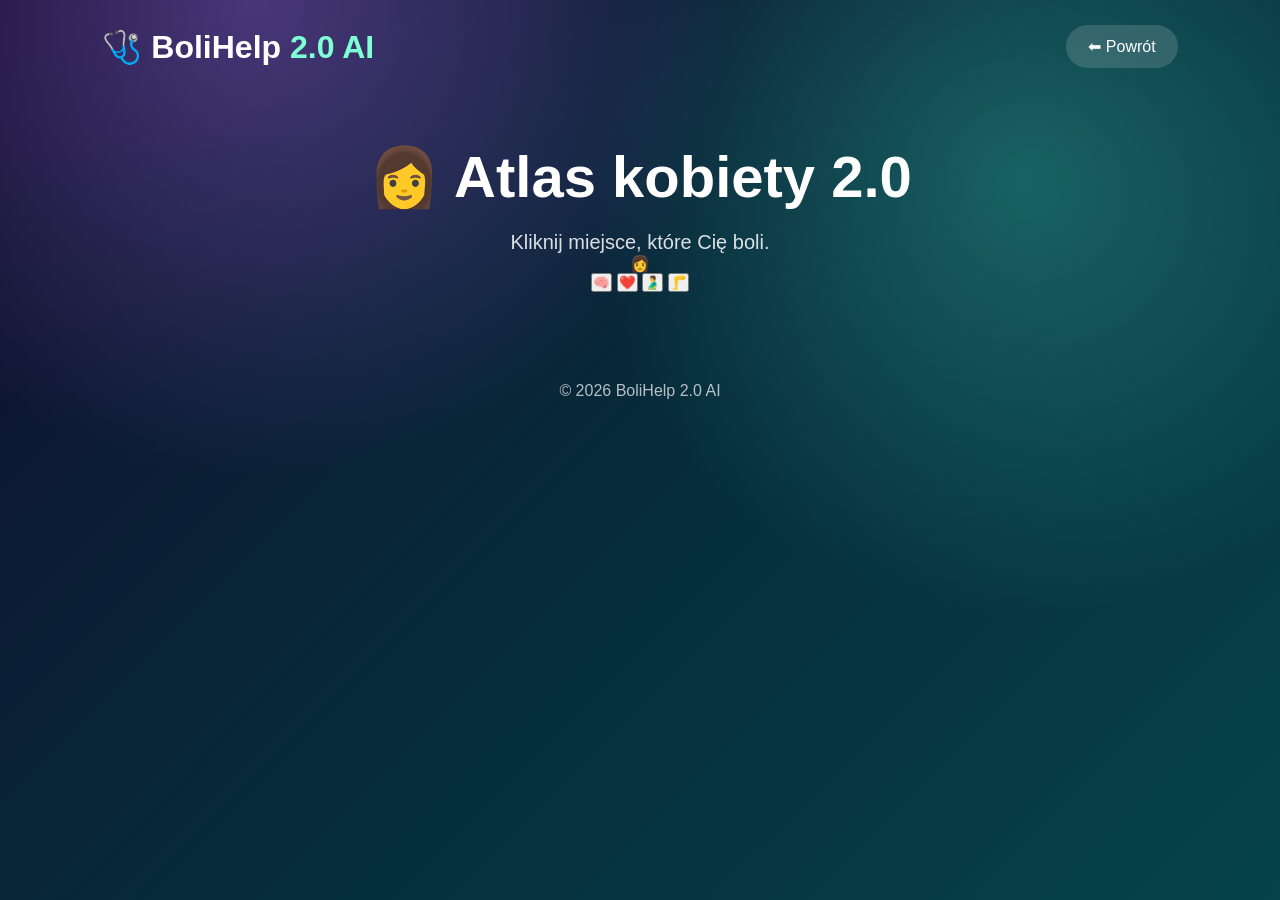
==== kobieta2.html @ 40355dd8 "Create kobieta2.html for Atlas Kobiety 2.0" ====
<!DOCTYPE html>
<html lang="pl">

<head>

<meta charset="UTF-8">
<meta name="viewport" content="width=device-width, initial-scale=1.0">

<title>BoliHelp AI - Atlas Kobiety 2.0</title>

<link rel="stylesheet" href="assets/css/style.css">
<link rel="stylesheet" href="assets/css/atlas.css">

</head>


<body>


<header class="top">

<div class="logo">
🩺 BoliHelp <span>2.0 AI</span>
</div>

<a href="index.html" class="language">
⬅ Powrót
</a>

</header>



<section class="hero">


<h1>👩 Atlas kobiety 2.0</h1>

<p>
Kliknij miejsce, które Cię boli.
</p>



<div class="body-map">


<!-- tutaj później wstawimy prawdziwą sylwetkę -->


<div class="person">

👩

</div>



<button class="point head"
onclick="location.href='szczegoly.html?objaw=glowa'">
🧠
</button>



<button class="point chest"
onclick="location.href='szczegoly.html?objaw=klatka'">
❤️
</button>



<button class="point stomach"
onclick="location.href='szczegoly.html?objaw=brzuch'">
🫃
</button>



<button class="point knee"
onclick="location.href='szczegoly.html?objaw=kolano'">
🦵
</button>



</div>



</section>



<footer>

© 2026 BoliHelp 2.0 AI

</footer>



</body>

</html>
---- assets/css/style.css ----
* {
    box-sizing: border-box;
    margin: 0;
    padding: 0;
    font-family: "Segoe UI", Arial, sans-serif;
}

body {
    min-height:100vh;
    color:white;

    background:
    radial-gradient(circle at 20% 0%, rgba(180,120,255,.35), transparent 35%),
    radial-gradient(circle at 80% 20%, rgba(80,255,220,.25), transparent 35%),
    linear-gradient(135deg,#120b2d,#062b3a,#06434a);

}


/* GÓRNE MENU */

.top {

    display:flex;
    justify-content:space-between;
    align-items:center;

    padding:25px 8%;

}


.logo {

    font-size:32px;
    font-weight:800;

}


.logo span {

    color:#7fffd4;

}



.language {

    text-decoration:none;

    color:white;

    background:rgba(255,255,255,.15);

    padding:12px 22px;

    border-radius:30px;

    backdrop-filter:blur(10px);

}



/* HERO */

.hero {

    text-align:center;

    padding:50px 8%;

}


.hero h1 {

    font-size:58px;

    margin-bottom:20px;

}


.hero p {

    font-size:20px;

    opacity:.85;

}



/* SZUKANIE AI */


.ai-search {

    max-width:800px;

    margin:40px auto;

    display:flex;

    gap:12px;

}


.ai-search input {

    flex:1;

    padding:20px 25px;

    border:none;

    border-radius:40px;

    font-size:17px;

}



.ai-search button {

    border:none;

    border-radius:40px;

    padding:20px 30px;

    background:#7fffd4;

    cursor:pointer;

    font-weight:700;

}



/* ASYSTENT */


.ai-box {

    max-width:800px;

    margin:30px auto;

    display:flex;

    gap:20px;

    align-items:center;

    padding:30px;


    background:rgba(255,255,255,.12);

    border-radius:30px;

    backdrop-filter:blur(18px);


}



.ai-icon {

    font-size:60px;

}



/* WYNIK */


.result-box {


    max-width:800px;

    margin:35px auto;

    padding:35px;


    background:rgba(255,255,255,.14);

    border-radius:30px;

    backdrop-filter:blur(18px);


    text-align:left;

    animation:show .4s ease;


}



@keyframes show {

from {

opacity:0;

transform:translateY(20px);

}

to {

opacity:1;

transform:none;

}

}



.result-box h2 {

    color:#7fffd4;

    margin-bottom:20px;

}



.warning {


    margin-top:25px;

    padding:20px;

    border-radius:20px;


    background:rgba(255,70,70,.25);


    border-left:5px solid #ff7070;


}



/* KAFELKI */


.cards {

    display:grid;

    grid-template-columns:
    repeat(auto-fit,minmax(230px,1fr));

    gap:25px;

    margin-top:40px;

}



.card {


    text-decoration:none;

    color:white;


    padding:35px 20px;


    background:rgba(255,255,255,.12);


    border-radius:35px;


    backdrop-filter:blur(15px);


    transition:.3s;


}



.card:hover {


    transform:translateY(-10px) scale(1.03);


    background:rgba(255,255,255,.22);


}



.card div {

    font-size:65px;

    margin-bottom:15px;

}



/* SEKCJE */


.body-choice {

    padding:50px 8%;

    text-align:center;

}




.emergency {


    margin:50px 8%;

    padding:35px;


    text-align:center;


    background:rgba(255,60,60,.2);


    border-radius:35px;


}



.emergency a {


    display:inline-block;

    margin-top:20px;

    padding:15px 40px;


    background:#ff5252;


    color:white;


    text-decoration:none;


    border-radius:30px;


}



/* STOPKA */


footer {

    text-align:center;

    padding:40px;

    opacity:.7;

}




/* TELEFON */


@media(max-width:700px){


.hero h1 {

font-size:38px;

}


.ai-search {

flex-direction:column;

}


.ai-search button {

width:100%;

}


.logo {

font-size:23px;

}


}
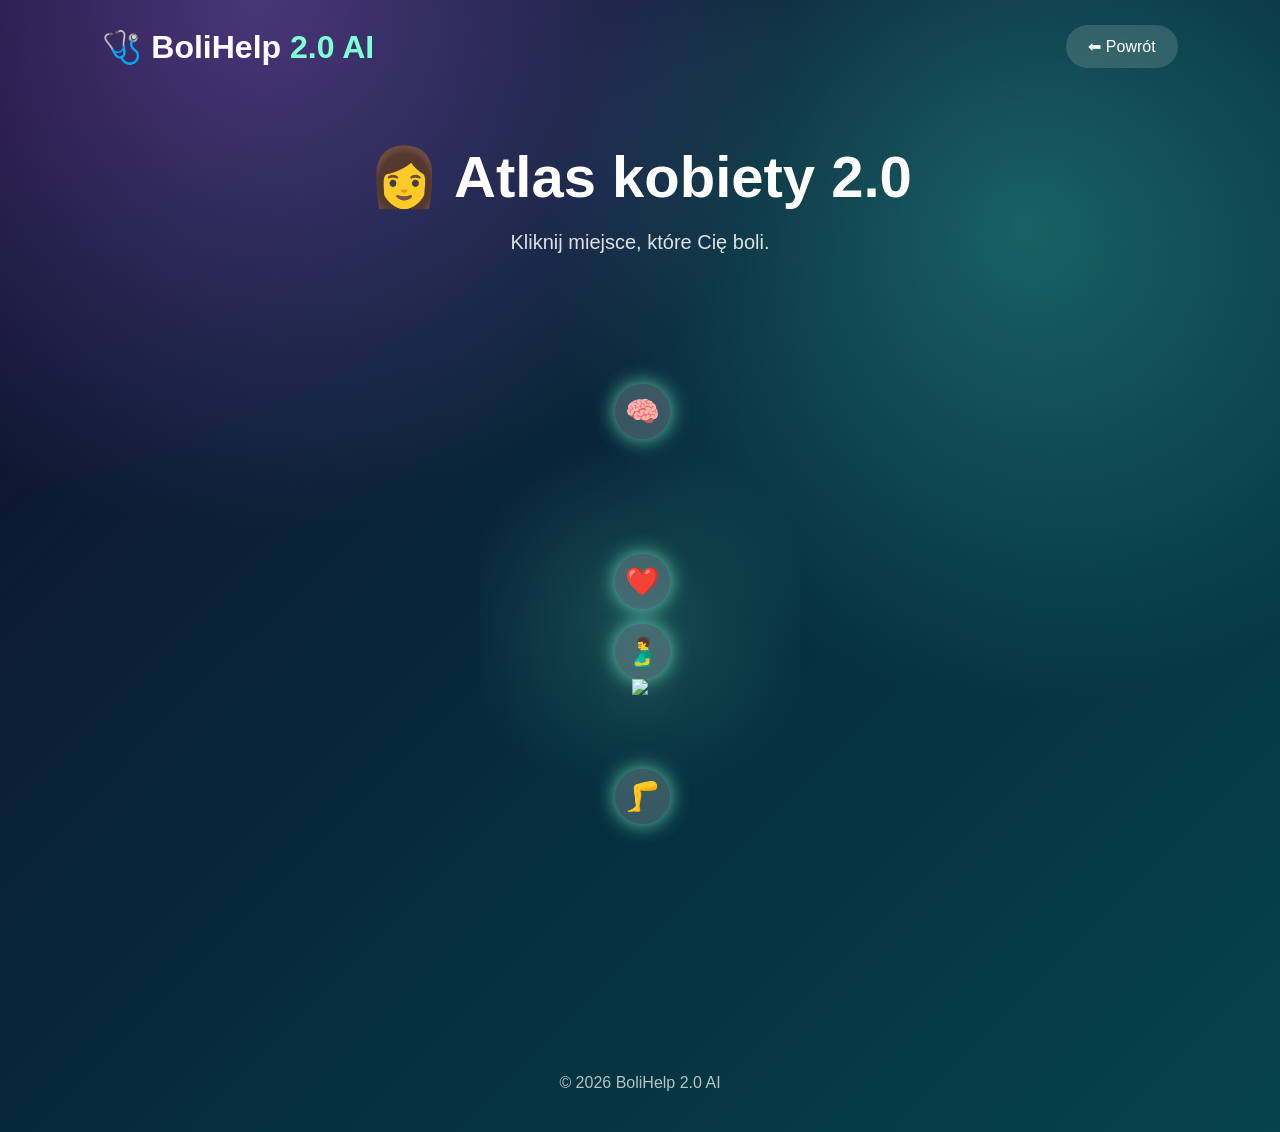
==== commit ae1df28c: "Clean up kobieta2.html structure Removed placeholder comments and adjusted image tag." ====
--- a/kobieta2.html
+++ b/kobieta2.html
@@ -45,12 +45,9 @@
 <div class="body-map">
 
 
-<!-- tutaj później wstawimy prawdziwą sylwetkę -->
-
-
 <div class="person">
 
-👩
+<img src="assets/img/kobieta-atlas.png" class="body-image">
 
 </div>
 
--- a/assets/css/atlas.css
+++ b/assets/css/atlas.css
@@ -0,0 +1,121 @@
+.body-map {
+
+    position:relative;
+
+    width:320px;
+
+    height:650px;
+
+    margin:40px auto;
+
+    background:
+    radial-gradient(circle, rgba(127,255,212,.15), transparent 50%);
+
+    border-radius:40px;
+
+    display:flex;
+
+    justify-content:center;
+
+    align-items:center;
+
+}
+
+
+
+/* tymczasowa sylwetka */
+
+.person {
+
+    font-size:220px;
+
+    filter:
+    drop-shadow(0 0 25px rgba(127,255,212,.5));
+
+}
+
+
+
+/* punkty bólu */
+
+
+.point {
+
+    position:absolute;
+
+    width:55px;
+
+    height:55px;
+
+    border-radius:50%;
+
+    border:none;
+
+    cursor:pointer;
+
+    font-size:28px;
+
+
+    background:
+    rgba(255,255,255,.2);
+
+
+    backdrop-filter:blur(10px);
+
+
+    box-shadow:
+    0 0 20px rgba(127,255,212,.8);
+
+
+    transition:.3s;
+
+}
+
+
+
+.point:hover {
+
+    transform:scale(1.25);
+
+}
+
+
+
+
+.head {
+
+    top:90px;
+
+    left:135px;
+
+}
+
+
+
+.chest {
+
+    top:260px;
+
+    left:135px;
+
+}
+
+
+
+.stomach {
+
+    top:330px;
+
+    left:135px;
+
+}
+
+
+
+.knee {
+
+    bottom:120px;
+
+    left:135px;
+
+}
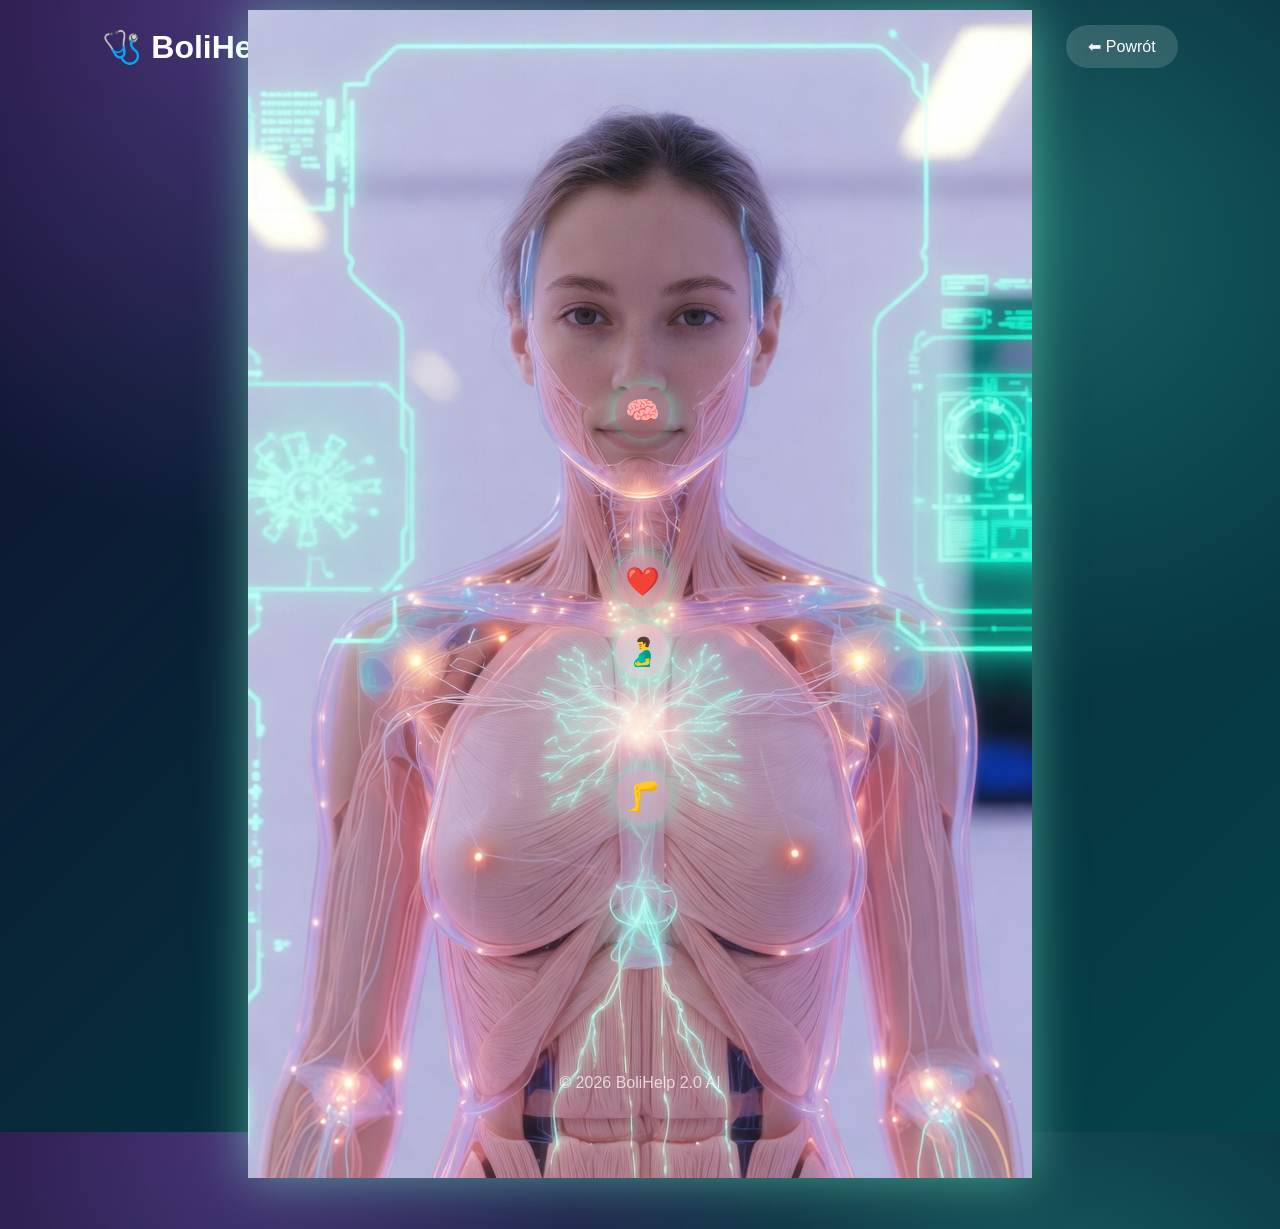
==== commit f5db1abe: "Fix image source path and clean up HTML" ====
--- a/kobieta2.html
+++ b/kobieta2.html
@@ -47,7 +47,7 @@
 
 <div class="person">
 
-<img src="assets/img/kobieta-atlas.png" class="body-image">
+<img src="assets/kobieta-atlas.png" class="body-image">
 
 </div>
 
@@ -84,7 +84,6 @@
 </div>
 
 
-
 </section>
 
 
